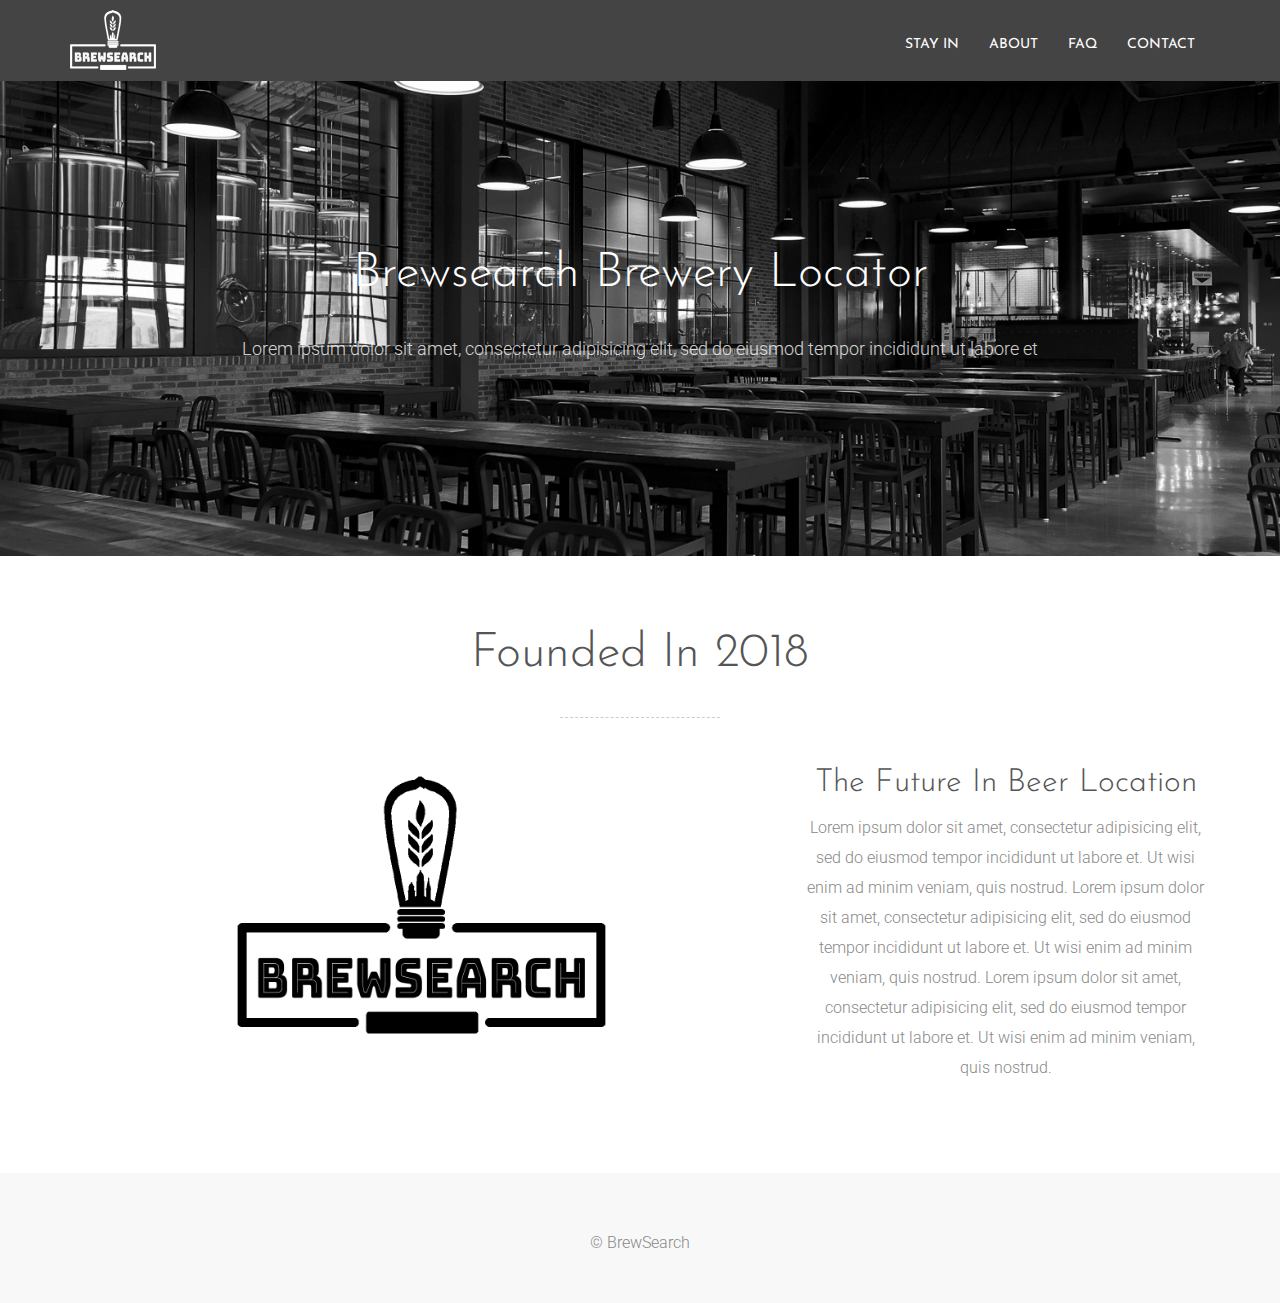
==== about.html @ a31dee91 "style updates" ====
<!DOCTYPE html>
<html lang="en">

    <head>

        <meta charset="utf-8">
        <meta http-equiv="X-UA-Compatible" content="IE=edge">
        <meta name="viewport" content="width=device-width, initial-scale=1">
        <title>BrewSearch</title>

        <!-- CSS -->        
        <link rel="stylesheet" href="https://fonts.googleapis.com/css?family=Josefin+Sans:300,400|Roboto:300,400,500">
        <link rel="stylesheet" href="assets/bootstrap/css/bootstrap.min.css">
        <link rel="stylesheet" href="assets/font-awesome/css/font-awesome.min.css">
        <link rel="stylesheet" href="assets/css/animate.css">
        <link rel="stylesheet" href="assets/css/style.css">

        <!-- HTML5 Shim and Respond.js IE8 support of HTML5 elements and media queries -->
        <!-- WARNING: Respond.js doesn't work if you view the page via file:// -->
        <!--[if lt IE 9]>
            <script src="https://oss.maxcdn.com/libs/html5shiv/3.7.0/html5shiv.js"></script>
            <script src="https://oss.maxcdn.com/libs/respond.js/1.4.2/respond.min.js"></script>
        <![endif]-->

        <!-- Favicon and touch icons -->
        <link rel="shortcut icon" href="assets/ico/favicon.png">
        <link rel="apple-touch-icon-precomposed" sizes="144x144" href="assets/ico/apple-touch-icon-144-precomposed.png">
        <link rel="apple-touch-icon-precomposed" sizes="114x114" href="assets/ico/apple-touch-icon-114-precomposed.png">
        <link rel="apple-touch-icon-precomposed" sizes="72x72" href="assets/ico/apple-touch-icon-72-precomposed.png">
        <link rel="apple-touch-icon-precomposed" href="assets/ico/apple-touch-icon-57-precomposed.png">

    </head>

    <body>
		
		<!-- Top menu -->
		<nav class="navbar navbar-inverse" role="navigation">
			<div class="container">
				<div class="navbar-header">
					<button type="button" class="navbar-toggle collapsed" data-toggle="collapse" data-target="#top-navbar-1">
						<span class="sr-only">Toggle navigation</span>
						<span class="icon-bar"></span>
						<span class="icon-bar"></span>
						<span class="icon-bar"></span>
					</button>
					<a class="navbar-brand" href="layoutindex.html">BrewSearch</a>
				</div>
				<!-- Collect the nav links, forms, and other content for toggling -->
				<div class="collapse navbar-collapse" id="top-navbar-1">
					<ul class="nav navbar-nav navbar-right">
						<li><a href="layoutindex.html">Stay In</a></li>
						<li><a href="about.html">About</a></li>
						<li><a href="faq.html">FAQ</a></li>
						<li><a href="contact.html">Contact</a></li>
						
					</ul>
				</div>
			</div>
		</nav>
				
        <!-- Top content -->
        <div class="top-content">
        	<div class="container">

				<div class="row">
					<div class="col-sm-12 text wow fadeInLeft">
						<h1>Brewsearch Brewery Locator</h1>
						<div class="description">
							<p class="medium-paragraph">
								Lorem ipsum dolor sit amet, consectetur adipisicing elit, sed do eiusmod tempor incididunt ut labore et
							</p>
						</div>
					</div>
				</div>
                
            </div>
        </div>
        
        <!-- Features -->
       <div class="features-container section-container">
	        <div class="container">
	        	
	            <div class="row">
	                <div class="col-sm-12 features section-description wow fadeIn">
	                    <h2>Founded In 2018</h2>
	                    <div class="divider-1"><div class="line"></div></div>
	                </div>
	            </div>
	            
	            
	            
	            <div class="row">
	                <div class="col-sm-6 features-box wow fadeInLeft">
	                	<div class="row">
	                		<div class="col-sm-3 features-box-icon">
	                		
	                		</div>
	                		<div class="col-sm-9">
	                			<img src="assets/img/aboutlogo.png" class="img-rounded" alt="Cinque Terre">
	                			
	                		</div>
	                	</div>
	                </div>
	                <div class="col-sm-6 features-box wow fadeInLeft">
	                	<div class="row">
	                		<div class="col-sm-3 features-box-icon">
	                			
	                		</div>
	                		<div class="col-sm-9">
	                			
	                			<h3>The Future In Beer Location</h3>
		                    	<p>
		                    		Lorem ipsum dolor sit amet, consectetur adipisicing elit, sed do eiusmod tempor incididunt ut labore et. Ut wisi enim ad minim veniam, quis nostrud. 
		                    		Lorem ipsum dolor sit amet, consectetur adipisicing elit, sed do eiusmod tempor incididunt ut labore et. Ut wisi enim ad minim veniam, quis nostrud. Lorem ipsum dolor sit amet, consectetur adipisicing elit, sed do eiusmod tempor incididunt ut labore et.
		                    		Ut wisi enim ad minim veniam, quis nostrud.
		                    	</p>
	                		</div>
	                	</div>
	                </div>
	            </div>

	        </div>
        </div>
        
        <!-- Footer -->
        <footer>
	        <div class="container">
	        	<div class="row">
	        		<div class="col-sm-12 footer-copyright">
                    	&copy; BrewSearch
                    </div>
                </div>
	        </div>
        </footer>


        <!-- Javascript -->
        <script src="assets/js/jquery-1.11.1.min.js"></script>
        <script src="assets/bootstrap/js/bootstrap.min.js"></script>
        <script src="assets/js/jquery.backstretch.min.js"></script>
        <script src="assets/js/wow.min.js"></script>
        <script src="assets/js/retina-1.1.0.min.js"></script>
        <script src="assets/js/scripts.js"></script>
        
        <!--[if lt IE 10]>
            <script src="assets/js/placeholder.js"></script>
        <![endif]-->

    </body>

</html>
---- assets/css/style.css ----
body {
    font-family: 'Roboto', sans-serif;
    font-size: 16px;
    font-weight: 300;
    color: #888;
    line-height: 30px;
    text-align: center;
}
label {
	 font-family: 'Roboto', sans-serif;
    font-size: 16px;
    font-weight: 300;
    color: black;
    line-height: 40px;
    text-align: center;
}
@font-face {
    font-family: 'Roboto', sans-serif;
    
}

strong { font-weight: 500; }

a, a:hover, a:focus {
	color: #468aa8; text-decoration: none;
    -o-transition: all .3s; -moz-transition: all .3s; -webkit-transition: all .3s; -ms-transition: all .3s; transition: all .3s;
}

h1, h2 { margin-top: 10px; font-family: 'Josefin Sans', sans-serif; font-size: 48px; font-weight: 300; color: #555; line-height: 56px; }
h3 { font-family: 'Josefin Sans', sans-serif; font-size: 32px; font-weight: 300; color: #555; line-height: 40px; }

img { max-width: 100%; }

.medium-paragraph { font-size: 18px; line-height: 34px; }

.colored { color: #468aa8; }

::-moz-selection { background: #468aa8; color: #fff; text-shadow: none; }
::selection { background: #468aa8; color: #fff; text-shadow: none; }


/***** General style, all sections *****/

.section-container { margin: 0 auto; padding-bottom: 80px; }
.section-description { margin-top: 60px; padding-bottom: 10px; }
.section-description p { margin-top: 20px; padding: 0 120px; }


/***** Divider *****/

.divider-1 { padding: 25px 0 15px 0; }
.divider-1 .line { width: 160px; margin: 0 auto; border-bottom: 1px dashed #ccc; }


/***** Top menu *****/

.navbar {
	margin-bottom: 0;
	background: #444;
	border: 0;
	-moz-border-radius: 0; -webkit-border-radius: 0; border-radius: 0;
	-o-transition: all .6s; -moz-transition: all .6s; -webkit-transition: all .6s; -ms-transition: all .6s; transition: all .6s;
}

ul.navbar-nav {
	font-family: 'Josefin Sans', sans-serif;
	font-size: 14px;
	color: #fff;
	font-weight: 400;
	text-transform: uppercase;
	margin-top: -15px;
}

.navbar-inverse ul.navbar-nav li a { padding-top: 50px; padding-bottom: 20px; color: #fff; border: 0; }
.navbar-inverse ul.navbar-nav li a:hover { color: #ddd; border: 0; }
.navbar-inverse ul.navbar-nav li a:focus { color: #ddd; outline: 0; border: 0; }

.navbar-brand {
	width: 102px;
	height: 81px;
	background: url(../img/newlogo1.png) left center no-repeat ;
	text-indent: -99999px;
}
.navbar>.container .navbar-brand, .navbar>.container-fluid .navbar-brand { margin-left: 0; }


/***** Top content *****/

.top-content { padding: 80px 0 180px 0; }

.top-content .text { padding-top: 60px; color: #fff; }
.top-content .text h1 { margin-top: 25px; color: #fff; }

.top-content .description { margin: 30px 0 10px 0; }
.top-content .description p { opacity: 0.8; }
.top-content .description a { color: #fff; border-bottom: 1px dotted #fff; }
.top-content .description a:hover, .top-content .description a:focus { color: #fff; border: 0; }

#contact-row {
	margin-top:20px;
	margin-bottom:30px;
}

#faq-container {
	margin-top:20px;
}


/***** Features *****/




/***** Footer *****/

footer { padding: 40px 0 45px 0; background: #f8f8f8; }

.footer-copyright { padding-top: 15px; 
}
.footer-copyright a { color: #888; border-bottom: 1px dotted #888; }
.footer-copyright a:hover, .footer-copyright a:focus { color: #888; border: 0; }



/***** MEDIA QUERIES *****/


@media (min-width: 992px) and (max-width: 1199px) {}

@media (min-width: 768px) and (max-width: 991px) {

	.section-description p { padding: 0; }
	
	.features-box .features-box-icon { font-size: 50px; line-height: 50px; }

}

@media (max-width: 767px) {
	
	.navbar.navbar-no-bg { background: #444; }
	.navbar>.container .navbar-brand, .navbar>.container-fluid .navbar-brand { margin-left: 15px; }
	.navbar-collapse { border: 0; }
	.navbar-inverse .navbar-toggle { margin-top: 13px; border-color: transparent; }
	.navbar-inverse ul.navbar-nav li a { padding-top: 10px; padding-bottom: 10px; }
	.navbar-inverse ul.navbar-nav li a:hover, .navbar-inverse ul.navbar-nav li a:focus { border: 0; }
	
	.section-description p { padding: 0; }
	
	.top-content { padding: 50px 0 80px 0; }
	.top-content .text { padding-top: 20px; }
	
	.features-box { text-align: center; }
	.features-box h3 { margin-top: 5px; padding-top: 10px; }

}

@media (max-width: 415px) {
	
	h1, h2 { font-size: 36px; }

}
 .goout {
 	background: url(../img/goout.png) 

 }

/* Retina-ize images/icons */

@media
only screen and (-webkit-min-device-pixel-ratio: 2),
only screen and (   min--moz-device-pixel-ratio: 2),
only screen and (     -o-min-device-pixel-ratio: 2/1),
only screen and (        min-device-pixel-ratio: 2),
only screen and (                min-resolution: 192dpi),
only screen and (                min-resolution: 2dppx) {
	
	/* logo */
    .navbar-brand {
    	background-image: url(../img/logo@2x.png) !important; background-repeat: no-repeat !important; background-size: 102px 32px !important;
    }
	
}
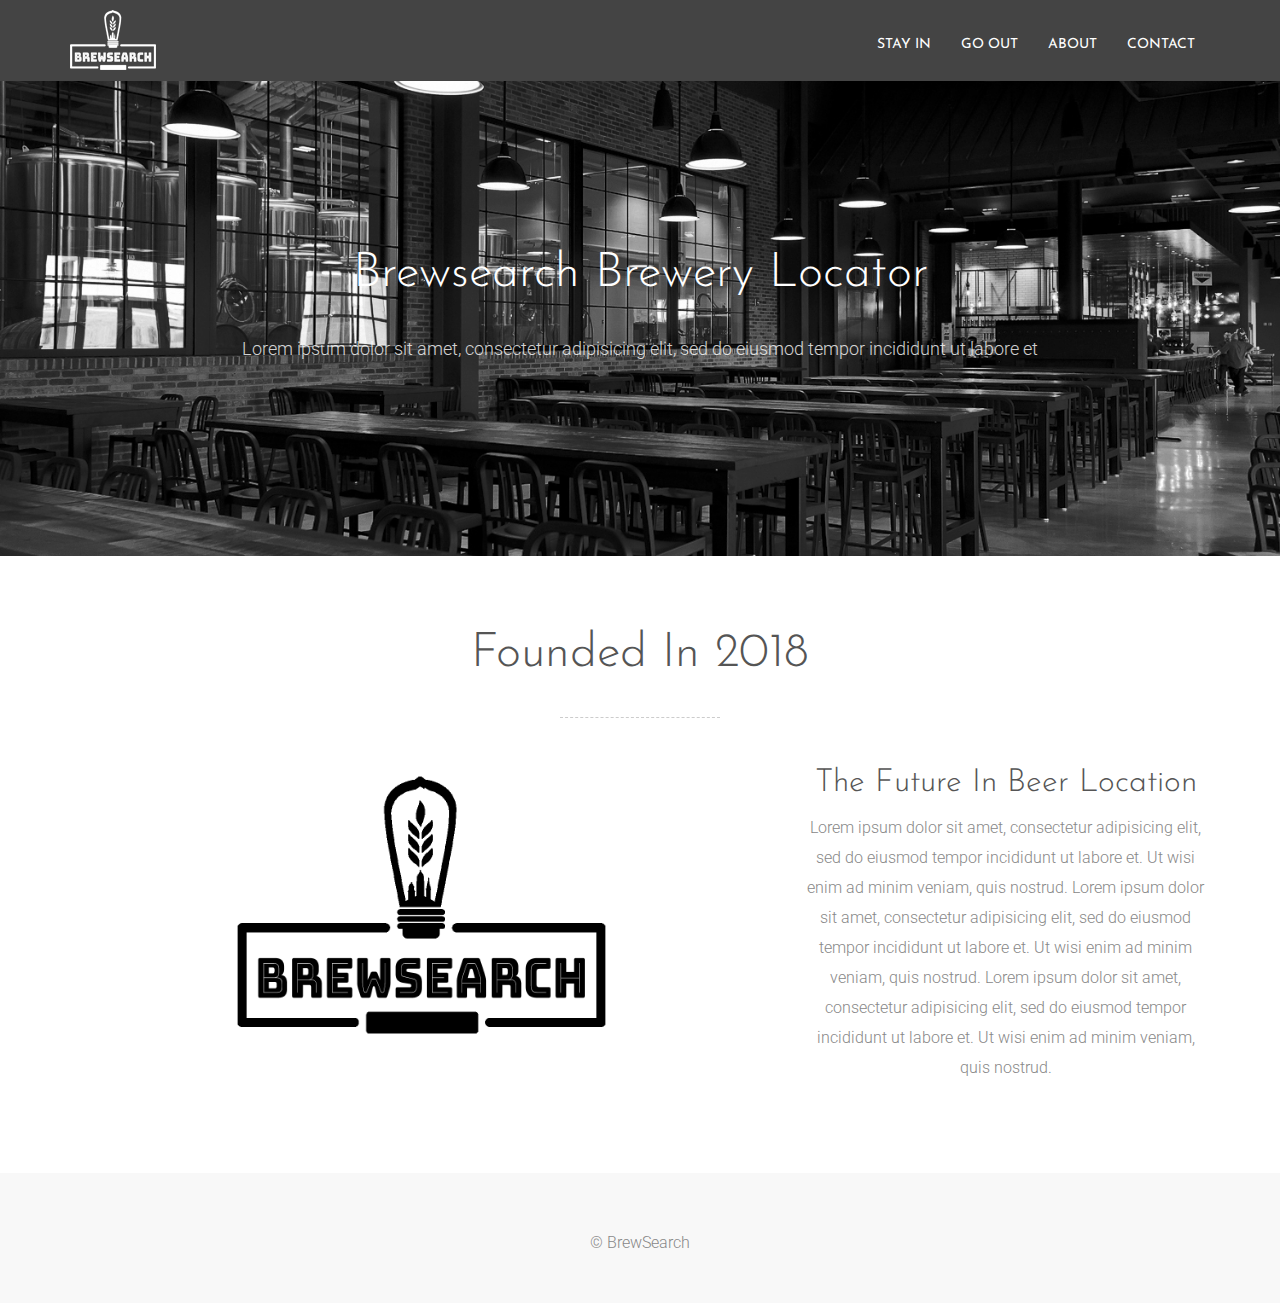
==== commit 2c5f6507: "removed faq, added "go out" and "stay in" links in nav bar" ====
--- a/about.html
+++ b/about.html
@@ -49,8 +49,8 @@
 				<div class="collapse navbar-collapse" id="top-navbar-1">
 					<ul class="nav navbar-nav navbar-right">
 						<li><a href="layoutindex.html">Stay In</a></li>
+						<li><a href="layoutindex.html">Go Out</a></li>
 						<li><a href="about.html">About</a></li>
-						<li><a href="faq.html">FAQ</a></li>
 						<li><a href="contact.html">Contact</a></li>
 						
 					</ul>
